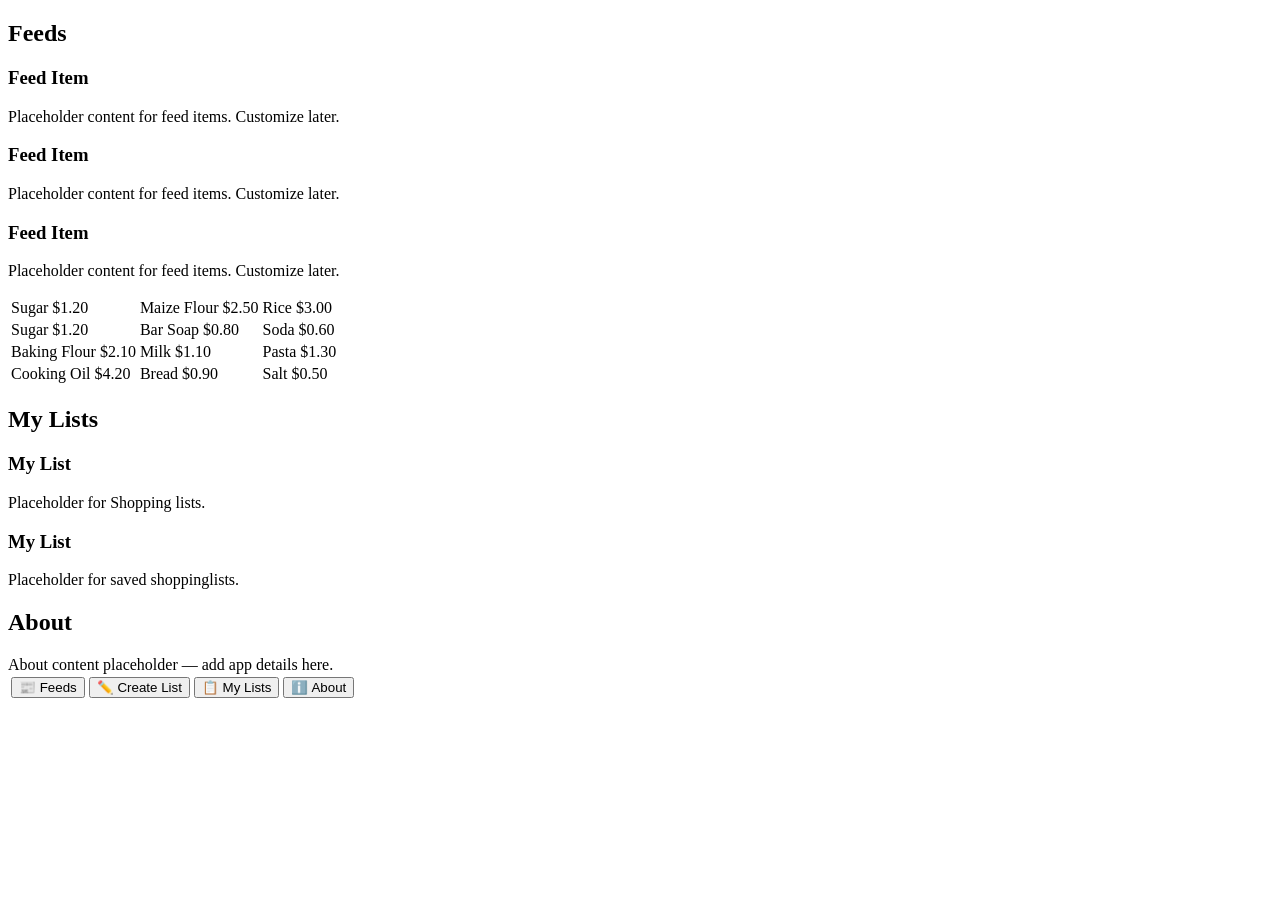
==== index.html @ 66888526 "Add files via upload" ====
<!doctype html>
<html lang="en">
<head>
  <meta charset="utf-8" />
  <meta name="viewport" content="width=device-width,initial-scale=1,viewport-fit=cover" />
  <title>ShopLocal · QP</title>
  <meta name="description" content="Mobile-first responsive app shell with Feeds, Create List, My Lists and About pages." />
  <link rel="stylesheet" href="css/styles.css">
</head>
<body>
  <!-- App Header -->


  <!-- Main content area. Each section is a page/region that can be populated later. -->
  <main id="app" class="app-main" role="main">
    <!-- Feeds -->
    <section id="feeds" class="page active" role="region" aria-labelledby="feeds-title" tabindex="-1">
      <div class="page-inner">
        <h2 id="feeds-title" class="page-title">Feeds</h2>
        <div class="placeholder-grid" aria-hidden="false">
          <!-- card placeholders -->
          <article class="card placeholder">
            <div class="card-media"></div>
            <div class="card-body">
              <h3 class="card-title">Feed Item</h3>
              <p class="card-text">Placeholder content for feed items. Customize later.</p>
            </div>
          </article>
          <article class="card placeholder">
            <div class="card-media"></div>
            <div class="card-body">
              <h3 class="card-title">Feed Item</h3>
              <p class="card-text">Placeholder content for feed items. Customize later.</p>
            </div>
          </article>
          <article class="card placeholder">
            <div class="card-media"></div>
            <div class="card-body">
              <h3 class="card-title">Feed Item</h3>
              <p class="card-text">Placeholder content for feed items. Customize later.</p>
            </div>
          </article>
        </div>
      </div>
    </section>

    <!-- Create List -->
     <section id="create" class="page">
    
    <div class="table-wrapper">

<table id="products-table">
    <tbody>

        <tr>
            <td class="image-header" data-product="Sugar" data-price="1.20" data-shop="Corner Store">
                <div class="text-overlay">
                    <span class="name">Sugar</span>
                    <span class="price">$1.20</span>
                </div>
            </td>

            <td class="image-header" data-product="Maize Flour" data-price="2.50" data-shop="Market">
                <div class="text-overlay">
                    <span class="name">Maize Flour</span>
                    <span class="price">$2.50</span>
                </div>
            </td>

            <td class="image-header" data-product="Rice" data-price="3.00" data-shop="Market">
                <div class="text-overlay">
                    <span class="name">Rice</span>
                    <span class="price">$3.00</span>
                </div>
            </td>
        </tr>

        <tr>
            <td class="image-header" data-product="Sugar" data-price="1.20" data-shop="Corner Store">
                <div class="text-overlay">
                    <span class="name">Sugar</span>
                    <span class="price">$1.20</span>
                </div>
            </td>

            <td class="image-header" data-product="Bar Soap" data-price="0.80" data-shop="Corner Store">
                <div class="text-overlay">
                    <span class="name">Bar Soap</span>
                    <span class="price">$0.80</span>
                </div>
            </td>

            <td class="image-header" data-product="Soda" data-price="0.60" data-shop="Shop A">
                <div class="text-overlay">
                    <span class="name">Soda</span>
                    <span class="price">$0.60</span>
                </div>
            </td>
        </tr>

        <tr>
            <td class="image-header" data-product="Baking Flour" data-price="2.10" data-shop="Bakery">
                <div class="text-overlay">
                    <span class="name">Baking Flour</span>
                    <span class="price">$2.10</span>
                </div>
            </td>

            <td class="image-header" data-product="Milk" data-price="1.10" data-shop="Dairy">
                <div class="text-overlay">
                    <span class="name">Milk</span>
                    <span class="price">$1.10</span>
                </div>
            </td>

            <td class="image-header" data-product="Pasta" data-price="1.30" data-shop="Market">
                <div class="text-overlay">
                    <span class="name">Pasta</span>
                    <span class="price">$1.30</span>
                </div>
            </td>
        </tr>

        <tr>
            <td class="image-header" data-product="Cooking Oil" data-price="4.20" data-shop="Shop B">
                <div class="text-overlay">
                    <span class="name">Cooking Oil</span>
                    <span class="price">$4.20</span>
                </div>
            </td>

            <td class="image-header" data-product="Bread" data-price="0.90" data-shop="Bakery">
                <div class="text-overlay">
                    <span class="name">Bread</span>
                    <span class="price">$0.90</span>
                </div>
            </td>

            <td class="image-header" data-product="Salt" data-price="0.50" data-shop="Market">
                <div class="text-overlay">
                    <span class="name">Salt</span>
                    <span class="price">$0.50</span>
                </div>
            </td>
        </tr>

    </tbody>
</table>
    </div>

    </section>

    <!-- My Lists -->
    <section id="lists" class="page" role="region" aria-labelledby="lists" tabindex="-1">
      <div class="page-inner">
        <h2 id="lists-title" class="page-title">My Lists</h2>
        <div class="placeholder-grid">
    <article class="card placeholder">
        <div class="card-body" id="my-list-content">
    <h3 class="card-title">My List</h3>
    <p class="card-text">Placeholder for Shopping lists.</p>
</div>
    </article>

    <article class="card placeholder">
        <div class="card-body">
            <h3 class="card-title">My List</h3>
            <p class="card-text">Placeholder for saved shoppinglists.</p>
        </div>
    </article>

</div>
      </div>
    </section>

    <!-- About -->
    <section id="about" class="page" role="region" aria-labelledby="about-title" tabindex="-1">
      <div class="page-inner">
        <h2 id="about-title" class="page-title">About</h2>
        <div class="placeholder-card">
          <div class="placeholder-large">About content placeholder — add app details here.</div>
        </div>
      </div>
    </section>
  </main>

  <!-- Fixed Bottom Navigation -->
  <nav id="bottom-nav" class="bottom-nav" role="navigation" aria-label="Primary">
    <table class="bottom-nav__table" role="presentation">
      <tr>
        <td class="nav-cell">
          <button class="nav-item nav-item--active" role="menuitem" aria-pressed="true" data-target="feeds" aria-controls="feeds">
            <span class="nav-icon" aria-hidden="true">📰</span>
            <span class="nav-label">Feeds</span>
          </button>
        </td>
        <td class="nav-cell">
          <button class="nav-item" role="menuitem" aria-pressed="false" data-target="create" aria-controls="create">
            <span class="nav-icon" aria-hidden="true">✏️</span>
            <span class="nav-label">Create List</span>
          </button>
        </td>
        <td class="nav-cell">
          <button class="nav-item" role="menuitem" aria-pressed="false" data-target="lists" aria-controls="lists">
            <span class="nav-icon" aria-hidden="true">📋</span>
            <span class="nav-label">My Lists</span>
            <span id="nav-badge" class="nav-badge" aria-hidden="true" style="display:none;margin-left:6px;background:#e33;color:#fff;border-radius:10px;padding:2px 6px;font-size:12px;">0</span>
          </button>
        </td>
        <td class="nav-cell">
          <button class="nav-item" role="menuitem" aria-pressed="false" data-target="about" aria-controls="about">
            <span class="nav-icon" aria-hidden="true">ℹ️</span>
            <span class="nav-label">About</span>
          </button>
        </td>
      </tr>
    </table>
  </nav>

  <script src="js/app.js" defer></script>
</body>
</html>
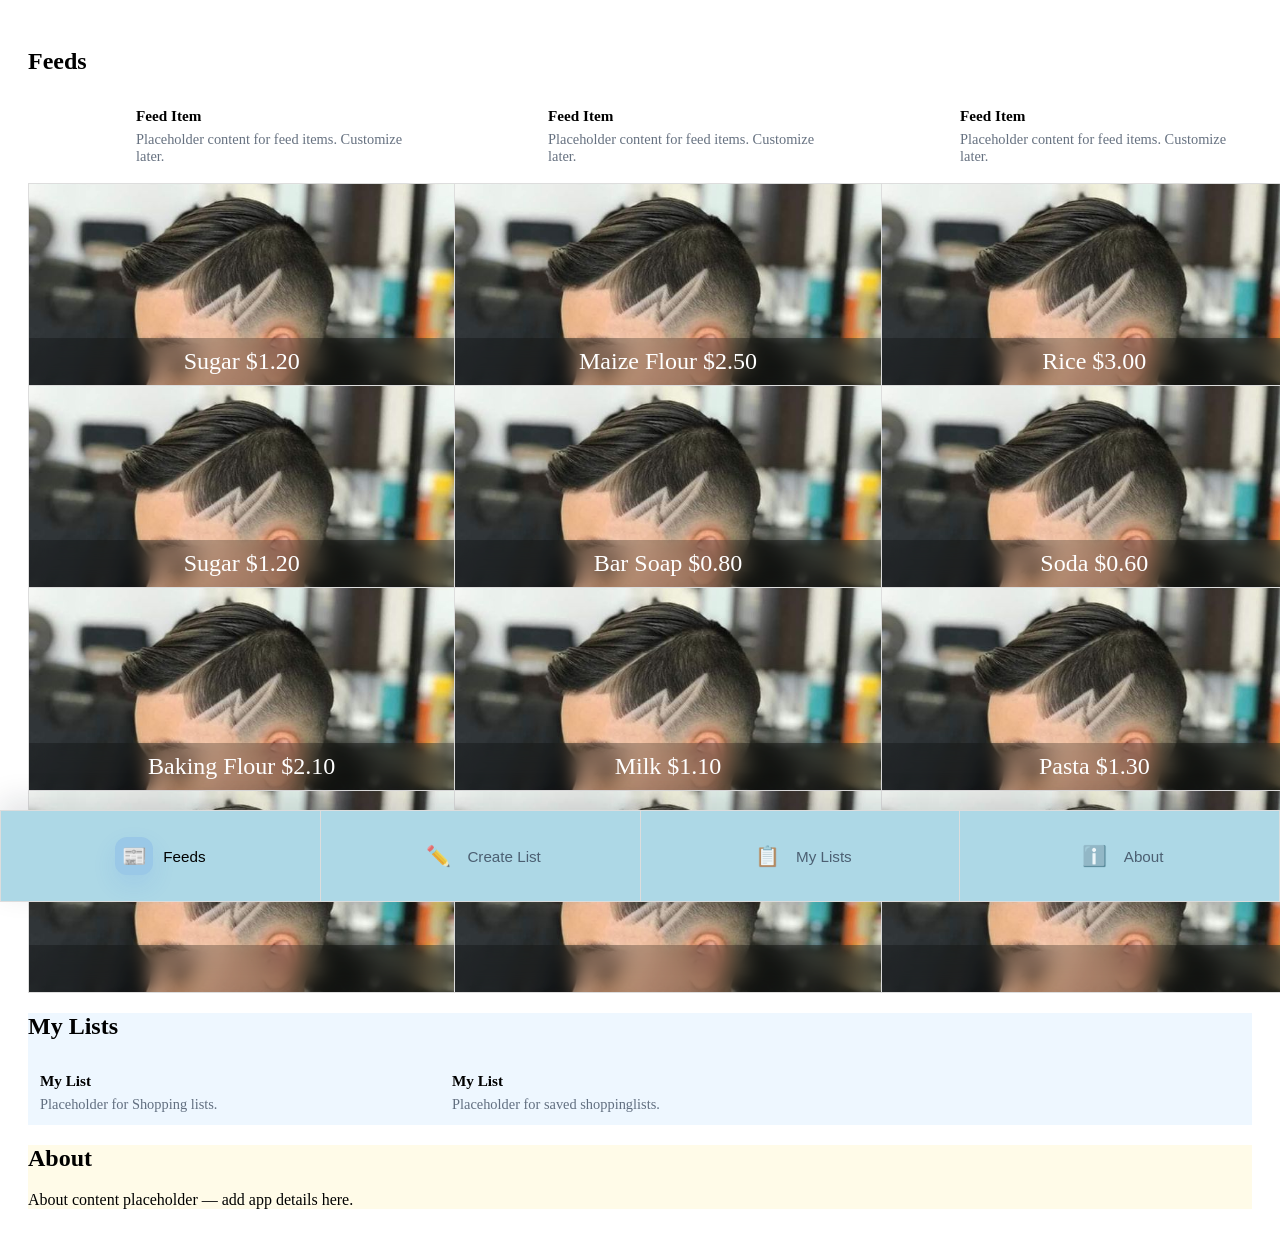
==== commit 3d9382ce: "Fix HTML encoding issues in index.html" ====
--- a/index.html
+++ b/index.html
@@ -5,7 +5,7 @@
   <meta name="viewport" content="width=device-width,initial-scale=1,viewport-fit=cover" />
   <title>ShopLocal · QP</title>
   <meta name="description" content="Mobile-first responsive app shell with Feeds, Create List, My Lists and About pages." />
-  <link rel="stylesheet" href="css/styles.css">
+  <link rel="stylesheet" href="styles.css">
 </head>
 <body>
   <!-- App Header -->
@@ -219,4 +219,4 @@
 
   <script src="js/app.js" defer></script>
 </body>
-</html>+</html>
--- a/styles.css
+++ b/styles.css
@@ -0,0 +1,269 @@
+    html,
+    body {
+        margin: 0;
+        padding: 0;
+        width: 100%;
+        height: 100%;
+    }
+
+/* Placeholder cards grid */
+.placeholder-grid{
+  display:grid;
+  grid-template-columns:1fr;
+  gap:12px;
+}
+.card{
+  background:var(--color-surface);
+  border-radius:12px;
+  box-shadow:var(--shadow-card);
+  overflow: visible;
+  display:flex;
+  gap:12px;
+  align-items:flex-start;
+  padding:12px;
+  transition:transform var(--transition), box-shadow var(--transition);
+}
+.card:hover{ transform:translateY(-4px); box-shadow:0 12px 28px rgba(16,24,40,0.08); }
+.card-media{
+  width:84px;
+  height:64px;
+  background:linear-gradient(135deg,var(--color-primary),var(--color-accent));
+  border-radius:10px;
+  flex-shrink:0;
+}
+.card-body{flex:1}
+.card-title{margin:0 0 6px 0;font-size:0.95rem;color:var(--color-secondary)}
+.card-text{margin:0;font-size:0.9rem;color:rgba(51,65,85,0.75)}
+
+
+/*create a shopping list*/
+#create-list-page {
+    height: 100vh;          /* Fill viewport height */
+    display: flex;
+    flex-direction: column; /* Stack page-inner vertically */
+}
+
+.create-list-row {
+    flex: 1;                /* Each gets 1/3 of section height */
+    display: flex;
+}
+
+.create-list-panel {
+    flex: 1;                /* Each gets 1/3 of row width */
+    border: 1px solid #ccc;
+    display: flex;
+    align-items: center;
+    justify-content: center;
+}
+
+    .table-wrapper {
+        width: 100vw;
+        height: 90vh;
+        overflow: auto;
+    }
+
+    table {
+        width: 100%;
+        border-collapse: collapse;
+        height: 100%;
+    }
+
+    th,
+    td {
+        padding: 0;
+        border: 1px solid #ddd;
+    }
+    .image-header {
+    height: 20%; /* or 25vh for responsive */
+    background-image: url("../125310555_2036096449854907_9102296267915878903_n.jpg");
+    background-size: cover;
+    background-position: center;
+    background-repeat: no-repeat;
+
+    color: white;
+    font-size: 24px;
+    text-align: center;
+
+    position: relative;
+    overflow: hidden;
+    }
+    .text-overlay {
+    position: absolute;
+    bottom: 0;
+    left: 0;
+    right: 0;
+    padding: 10px;
+    color: white;
+
+    background: rgba(0,0,0,0.25);
+    backdrop-filter: blur(10px);
+    -webkit-backdrop-filter: blur(10px);
+}
+td {
+    transition: all 0.2s ease;
+}
+
+td:hover {
+    transform: translateY(-4px);
+    box-shadow: 0 6px 15px rgba(0,0,0,0.2);
+}
+
+.page.active {
+    display: block;
+    height: 100%;
+    width: 100%;
+    padding:0;
+    margin:0;
+
+}
+#feeds {
+    background: #ffffff;
+}
+
+
+#lists {
+    background: #eef7ff;
+}
+
+#about {
+    background: #fffbe8;
+}
+/* ========== Bottom Navigation (mobile-first) ========== */
+.bottom-nav {
+    position: fixed;
+    left: 0;
+    right: 0;
+    bottom: 0;
+    width: 100%;
+    height:10vh;
+    z-index: 1000;
+    padding: 0;
+    margin: 0;
+    background: transparent;
+    pointer-events: none;
+}
+
+.bottom-nav__table{
+  width: 100%;
+  border-collapse: collapse;
+  table-layout: fixed;
+  pointer-events: auto;
+  background-color: lightblue;
+  box-shadow: 0 -10px 30px rgba(15, 23, 42, 0.12);
+  border-top: 1px solid rgba(100, 116, 139, 0.18);
+}
+
+.nav-cell{
+  width: 25%;
+  padding: 0;
+}
+
+.nav-item{
+  width: 100%;
+  height: 10vh;
+  border: 0;
+  background: transparent;
+  color: rgba(51, 65, 85, 0.8);
+  display: flex;
+  flex-direction: column;
+  justify-content: center;
+  align-items: center;
+  gap: 6px;
+  padding: 10px 6px;
+  font-size: 0.9rem;
+  cursor: pointer;
+  transition: background var(--transition), transform var(--transition), color var(--transition);
+  touch-action: manipulation;
+}
+
+.nav-item:hover,
+.nav-item:focus-visible{
+  background: rgba(37, 99, 235, 0.06);
+  color: purple
+}
+
+.nav-item:active{
+  transform: translateY(1px);
+}
+
+.nav-icon{
+  display: inline-grid;
+  place-items: center;
+  width: 40px;
+  height: 40px;
+  border-radius: 12px;
+  color: inherit;
+  transition: transform var(--transition), box-shadow var(--transition), background var(--transition);
+}
+
+.nav-item:hover .nav-icon{
+  transform: translateY(-2px);
+  background: rgba(218, 12, 190, 0.1);
+}
+
+.nav-item--active{
+  color: var(--color-primary);
+}
+
+.nav-item--active .nav-icon{
+  background: rgba(37, 99, 235, 0.14);
+  box-shadow: 0 10px 24px rgba(37, 99, 235, 0.1);
+}
+
+@media (prefers-color-scheme: dark){
+
+  .bottom-nav__table{
+    background: #0F172A;
+    border-top-color: rgba(148, 163, 184, 0.22);
+    box-shadow: 0 -10px 30px rgba(15, 23, 42, 0.3);
+  }
+
+  .nav-item{
+    color: rgba(226, 232, 240, 0.85);
+  }
+
+  .nav-item:hover,
+  .nav-item:focus-visible{
+    background: rgba(226, 232, 240, 0.08);
+  }
+
+  .nav-item--active{
+    color: #7DD3FC;
+  }
+}
+
+/* focus styles accessible */
+.nav-item:focus{
+  outline:2px solid rgba(37,99,235,0.12);
+  outline-offset:3px;
+  border-radius:10px;
+}
+
+/* ========== Larger screens ========== */
+@media (min-width:640px){
+  .placeholder-grid{
+    grid-template-columns:repeat(2,1fr);
+  }
+  .app-main{ padding:20px; padding-bottom: calc(var(--nav-height) + env(safe-area-inset-bottom)); }
+
+  /* On larger screens arrange icon left of label for a more desktop-style look */
+  .nav-item{
+    flex-direction:row;
+    align-items:center;
+    justify-content:center;
+    gap:10px;
+    font-size:0.95rem;
+  }
+  .nav-icon{ width:38px; height:38px; font-size:20px; }
+}
+
+/* Desktop layout */
+@media (min-width:1024px){
+  .placeholder-grid{ grid-template-columns:repeat(3,1fr) }
+  .app-main{ padding:28px; }
+}
+
+ 
+/* subtle utilities */
+
+/* Page active handling */
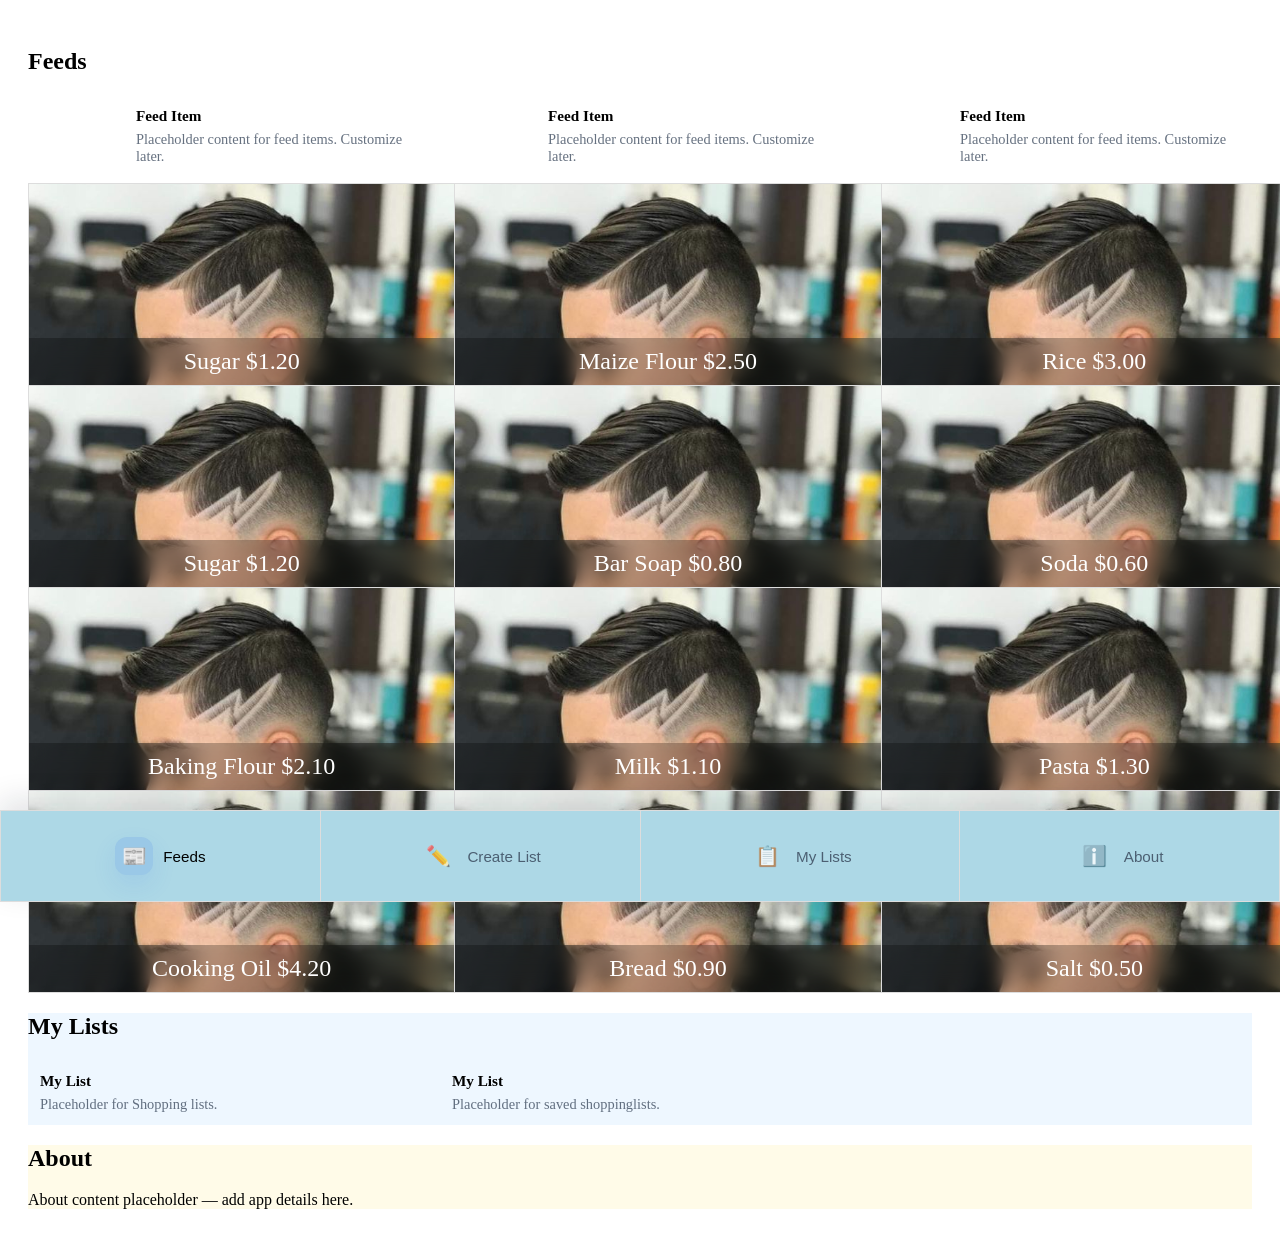
==== commit f6193925: "Fix HTML encoding issues in index.html" ====
--- a/index.html
+++ b/index.html
@@ -217,6 +217,6 @@
     </table>
   </nav>
 
-  <script src="js/app.js" defer></script>
+  <script src="app.js" defer></script>
 </body>
 </html>
